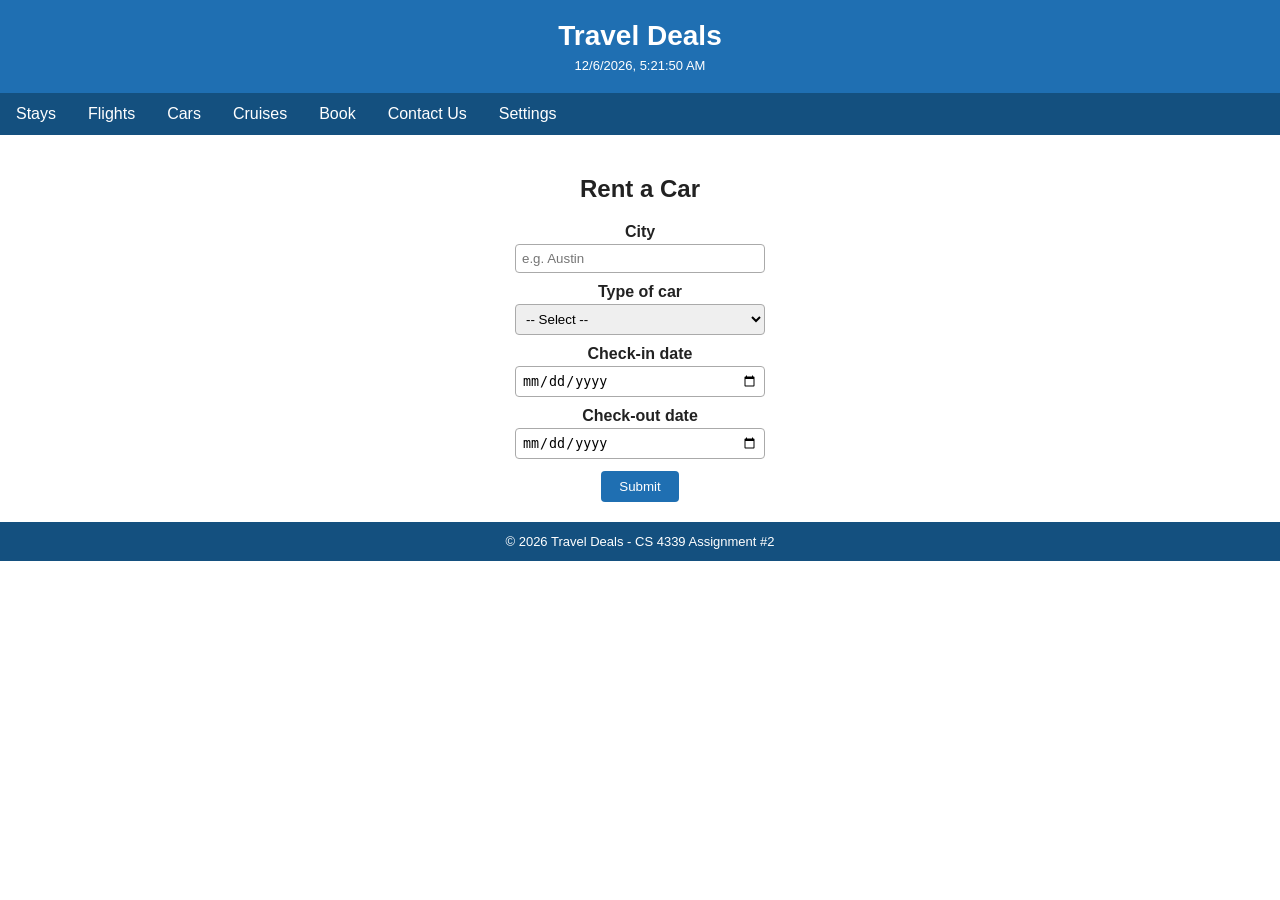
==== Assignment 2/cars.html @ 2432d384 "Added cars page" ====
<!DOCTYPE html>
<html lang="en">
<head>
  <meta charset="UTF-8">
  <meta name="viewport" content="width=device-width, initial-scale=1.0">
  <title>Travel Deals - Cars</title>
  <link rel="stylesheet" href="mystyle.css">
  <script src="script.js"></script>
</head>
<body>

  <div class="header">
    <h1>Travel Deals</h1>
    <div id="datetime"></div>
  </div>

  <div class="navbar">
    <a href="stays.html">Stays</a>
    <a href="flights.html">Flights</a>
    <a href="cars.html">Cars</a>
    <a href="cruises.html">Cruises</a>
    <a href="book.html">Book</a>
    <a href="contact-us.html">Contact Us</a>
    <a href="settings.html">Settings</a>
  </div>

  <div class="container">
    <div class="main">
      <h2>Rent a Car</h2>

      <label>City</label>
      <input type="text" id="city" placeholder="e.g. Austin">

      <label>Type of car</label>
      <select id="cartype">
        <option value="">-- Select --</option>
        <option value="Economy">Economy</option>
        <option value="SUV">SUV</option>
        <option value="Compact">Compact</option>
        <option value="Midsize">Midsize</option>
      </select>

      <label>Check-in date</label>
      <input type="date" id="checkin">

      <label>Check-out date</label>
      <input type="date" id="checkout">

      <button onclick="searchCars()">Submit</button>

      <div class="result" id="result"></div>
    </div>
  </div>

  <div class="footer">
    &copy; 2026 Travel Deals - CS 4339 Assignment #2
  </div>

  <script>
    // This page uses DOM methods (getElementById, createElement, appendChild)
    var allowedTypes = ["Economy", "SUV", "Compact", "Midsize"];

    function isDateInRange(dateStr) {
      if (!dateStr) return false;
      var d = new Date(dateStr);
      var start = new Date("2024-09-01");
      var end = new Date("2024-12-01");
      return d >= start && d <= end;
    }

    function searchCars() {
      var city = document.getElementById("city").value;
      var cartype = document.getElementById("cartype").value;
      var checkin = document.getElementById("checkin").value;
      var checkout = document.getElementById("checkout").value;

      if (city.trim() === "") {
        alert("Please enter a city.");
        return;
      }
      if (allowedTypes.indexOf(cartype) === -1) {
        alert("Car type must be Economy, SUV, Compact or Midsize.");
        return;
      }
      if (!isDateInRange(checkin) || !isDateInRange(checkout)) {
        alert("Check-in and check-out dates must be between Sep 1, 2024 and Dec 1, 2024.");
        return;
      }
      if (new Date(checkout) <= new Date(checkin)) {
        alert("Check-out date must be after check-in date.");
        return;
      }

      // Build result using DOM methods
      var out = document.getElementById("result");
      out.innerHTML = ""; // clear
      out.style.display = "block";

      var title = document.createElement("strong");
      title.textContent = "Your Car Rental";
      out.appendChild(title);
      out.appendChild(document.createElement("br"));

      var lines = [
        "City: " + city,
        "Car type: " + cartype,
        "Check-in: " + checkin,
        "Check-out: " + checkout
      ];

      for (var i = 0; i < lines.length; i++) {
        var node = document.createTextNode(lines[i]);
        out.appendChild(node);
        out.appendChild(document.createElement("br"));
      }
    }
  </script>

</body>
</html>
---- Assignment 2/mystyle.css ----
/* mystyle.css - shared layout for all pages */

* {
  box-sizing: border-box;
}

body {
  font-family: Arial, Helvetica, sans-serif;
  margin: 0;
  background-color: #ffffff;
  color: #222;
}

/* Header */
.header {
  background-color: #1f6fb2;
  color: white;
  text-align: center;
  padding: 20px;
}

.header h1 {
  margin: 0;
  font-size: 28px;
}

#datetime {
  font-size: 13px;
  margin-top: 6px;
}

/* Navigation Bar */
.navbar {
  background-color: #14507f;
  overflow: hidden;
}

.navbar a {
  float: left;
  display: block;
  color: white;
  text-align: center;
  padding: 12px 16px;
  text-decoration: none;
}

.navbar a:hover {
  background-color: #0d3a5e;
}

/* Container with side + main */
.container {
  display: flex;
  min-height: 300px;
}

.side {
  width: 200px;
  background-color: #eef4f9;
  padding: 15px;
}

.side h3 {
  margin-top: 0;
}

.side label {
  display: block;
  margin: 8px 0 3px;
  font-size: 13px;
}

.main {
  flex: 1;
  padding: 20px;
  max-width: 500px;
  margin: 0 auto;
  text-align: center;
}

/* Footer */
.footer {
  background-color: #14507f;
  color: white;
  text-align: center;
  padding: 12px;
  font-size: 13px;
}

/* Forms */
label {
  display: block;
  margin: 10px 0 3px;
  font-weight: bold;
}

input[type="text"],
input[type="email"],
input[type="tel"],
input[type="number"],
input[type="date"],
select,
textarea {
  padding: 6px;
  width: 250px;
  max-width: 100%;
  border: 1px solid #aaa;
  border-radius: 4px;
  display: block;
  margin: 0 auto;
}

textarea {
  height: 70px;
}

button {
  margin-top: 12px;
  padding: 8px 18px;
  background-color: #1f6fb2;
  color: white;
  border: none;
  border-radius: 4px;
  cursor: pointer;
}

button:hover {
  background-color: #14507f;
}

.result {
  margin-top: 15px;
  padding: 12px;
  background-color: #eef4f9;
  border-left: 4px solid #1f6fb2;
  display: none;
  text-align: left;
  max-width: 300px;
  margin-left: auto;
  margin-right: auto;
}

.radio-line label,
.radio-line input {
  display: inline;
  font-weight: normal;
  margin: 0 3px;
  width: auto;
}

/* Passenger form popup (flights) */
.popup {
  display: none;
  border: 1px solid #aaa;
  padding: 12px;
  margin: 10px auto 0;
  width: 280px;
  background: #fafafa;
  border-radius: 4px;
  text-align: left;
}

@media (max-width: 600px) {
  .container {
    flex-direction: column;
  }
  .side {
    width: 100%;
  }
}
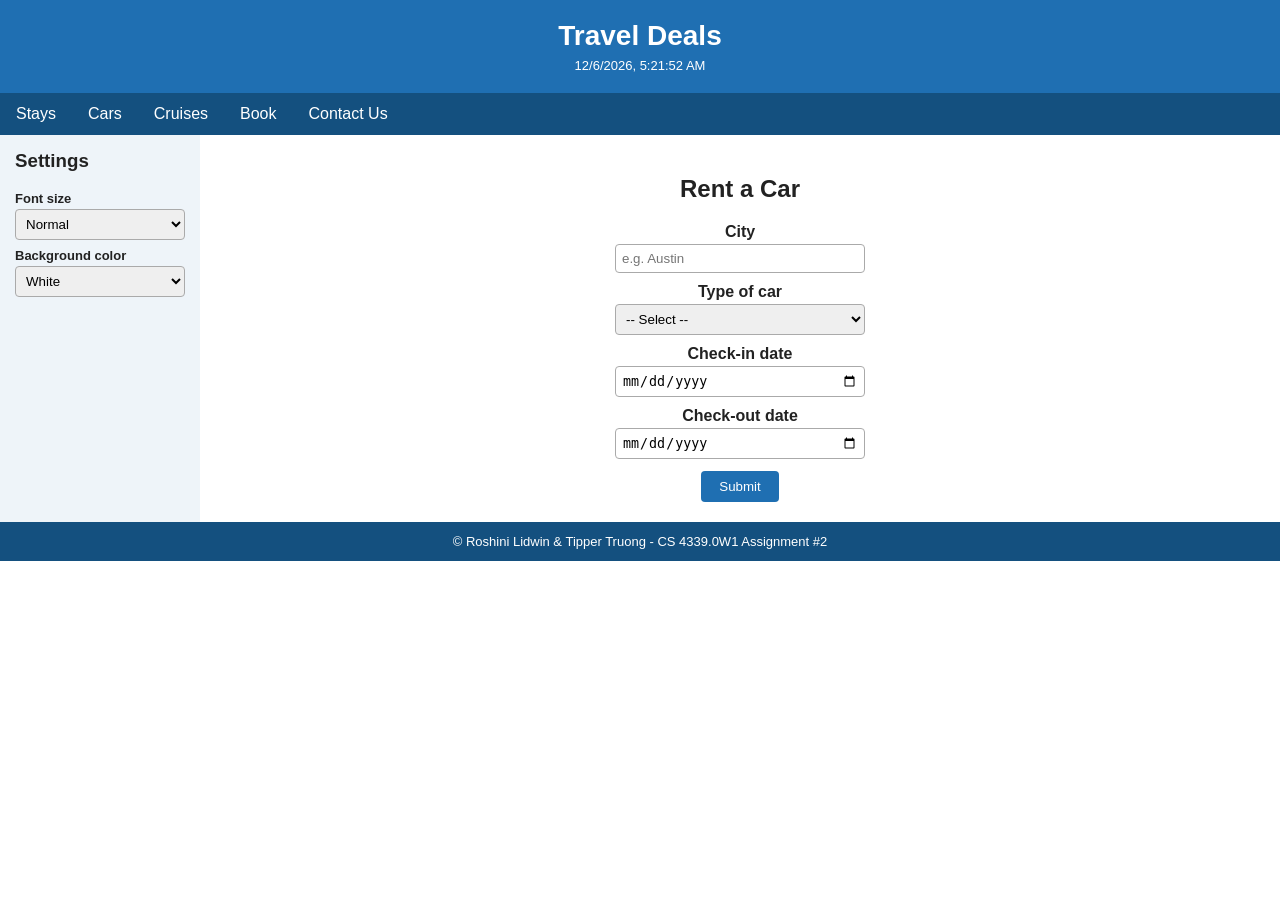
==== commit fd258a4f: "updated and added booking, contact" ====
--- a/Assignment 2/cars.html
+++ b/Assignment 2/cars.html
@@ -16,15 +16,32 @@
 
   <div class="navbar">
     <a href="stays.html">Stays</a>
-    <a href="flights.html">Flights</a>
     <a href="cars.html">Cars</a>
     <a href="cruises.html">Cruises</a>
     <a href="book.html">Book</a>
     <a href="contact-us.html">Contact Us</a>
-    <a href="settings.html">Settings</a>
   </div>
 
   <div class="container">
+    <div class="side">
+      <h3>Settings</h3>
+      <label>Font size</label>
+      <select id="fontSizeSelect" onchange="changeFontSize(this.value)">
+        <option value="16">Normal</option>
+        <option value="14">Small</option>
+        <option value="20">Large</option>
+        <option value="24">Extra Large</option>
+      </select>
+
+      <label>Background color</label>
+      <select id="bgColorSelect" onchange="changeBgColor(this.value)">
+        <option value="#ffffff">White</option>
+        <option value="#f0f8ff">Light Blue</option>
+        <option value="#fff8e7">Cream</option>
+        <option value="#eaffea">Light Green</option>
+      </select>
+    </div>
+
     <div class="main">
       <h2>Rent a Car</h2>
 
@@ -53,7 +70,7 @@
   </div>
 
   <div class="footer">
-    &copy; 2026 Travel Deals - CS 4339 Assignment #2
+    &copy; Roshini Lidwin & Tipper Truong - CS 4339.0W1 Assignment #2
   </div>
 
   <script>
@@ -62,10 +79,7 @@
 
     function isDateInRange(dateStr) {
       if (!dateStr) return false;
-      var d = new Date(dateStr);
-      var start = new Date("2024-09-01");
-      var end = new Date("2024-12-01");
-      return d >= start && d <= end;
+      return dateStr >= "2024-09-01" && dateStr <= "2024-12-01";
     }
 
     function searchCars() {
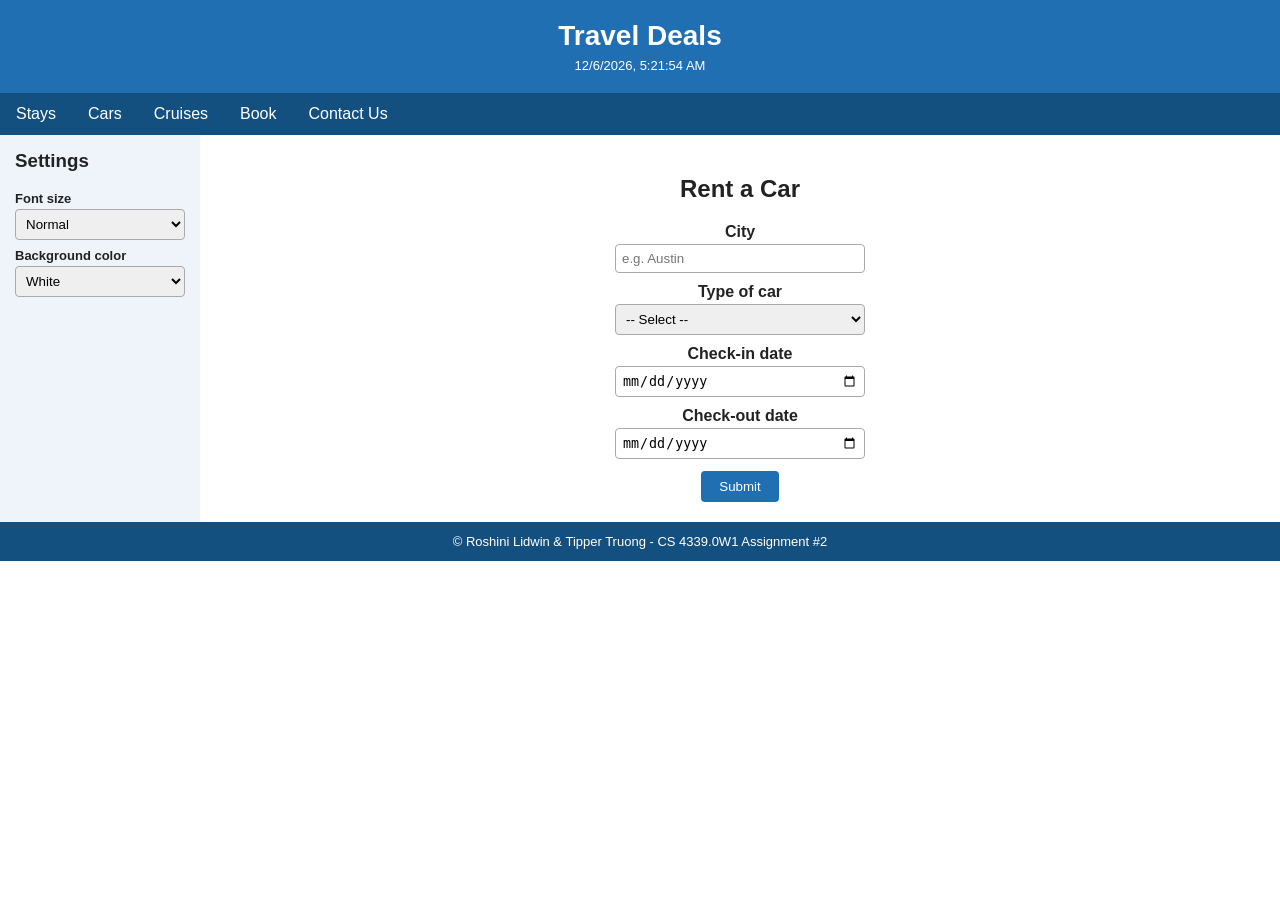
==== commit 5593296c: "final changes" ====
--- a/Assignment 2/cars.html
+++ b/Assignment 2/cars.html
@@ -18,7 +18,7 @@
     <a href="stays.html">Stays</a>
     <a href="cars.html">Cars</a>
     <a href="cruises.html">Cruises</a>
-    <a href="book.html">Book</a>
+    <a href="book-flight.html">Book</a>
     <a href="contact-us.html">Contact Us</a>
   </div>
 
--- a/Assignment 2/mystyle.css
+++ b/Assignment 2/mystyle.css
@@ -73,9 +73,12 @@
 .main {
   flex: 1;
   padding: 20px;
+  text-align: center;
+}
+
+.main-inner {
   max-width: 500px;
   margin: 0 auto;
-  text-align: center;
 }
 
 /* Footer */
